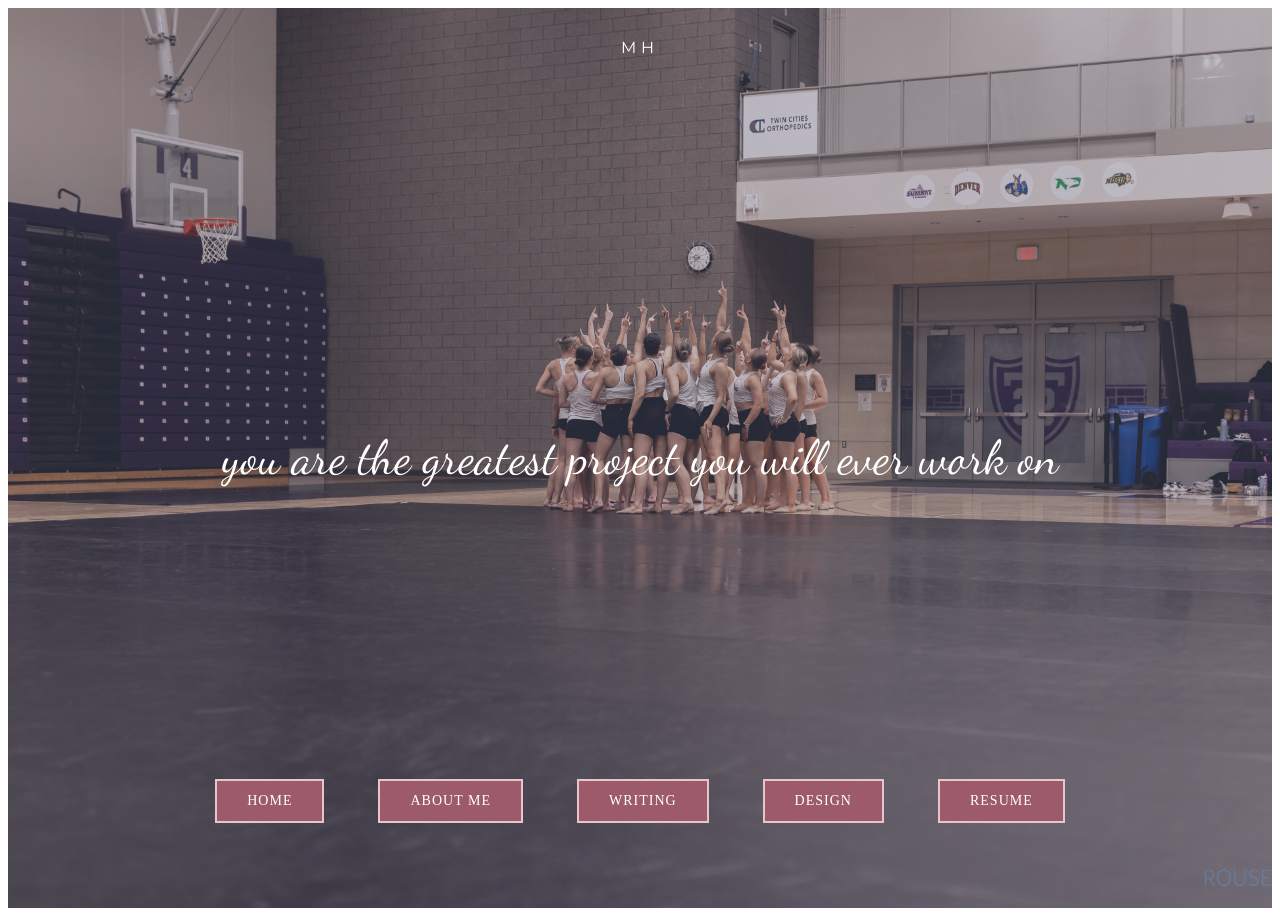
==== aboutme.html @ 7d003271 "I forgot to commit this - a couple days worth of info" ====
<!DOCTYPE html>
<html lang="en">
    
<head>
    <meta charset="UTF-8">
    <meta name="viewport" content="width=device-width, initial-scale=1.0">
    <title>About Me</title>

    <!-- Fonts -->
    <link href="https://fonts.googleapis.com/css2?family=Playfair+Display:wght@400;600&family=Dancing+Script:wght@500&display=swap" rel="stylesheet">

    <link href="./styles/aboutme.css" rel="stylesheet">
</head>

<body>

<div class="about-hero">

    <div class="initials">MH</div>

    <div class="quote">
        you are the greatest project you will ever work on
    </div>

    <div class="nav">
        <a href="index.html">HOME</a>
         <a href="aboutme.html">ABOUT ME</a>
        <a href="#">WRITING</a>
        <a href="#">DESIGN</a>
        <a href="#">RESUME</a>
    </div>

</div>

</body>
</html>

<!-- <!DOCTYPE html>
<html lang="en">

	<head>
		<link rel="stylesheet" href="https://cdnjs.cloudflare.com/ajax/libs/animate.css/4.1.1/animate.min.css"/>
		
		<meta name="viewport" content="width=device-width, initial-scale=1">

		<title>Your Name Page</title>

		<link href="https://cdn.jsdelivr.net/npm/bootstrap@5.3.8/dist/css/bootstrap.min.css" rel="stylesheet" integrity="sha384-sRIl4kxILFvY47J16cr9ZwB07vP4J8+LH7qKQnuqkuIAvNWLzeN8tE5YBujZqJLB" crossorigin="anonymous">

		<link href="./styles/style.css" rel="stylesheet">
	</head>
	
	<body>

		  site content goes between here  -->
<!-- 
		<div class="container py-5">
                <h1>hello!</h1>
                <p>Welcome to [your name here]'s website.</p>
		</div>

         and here -->

		 <!-- <script src="https://cdn.jsdelivr.net/npm/bootstrap@5.3.8/dist/js/bootstrap.bundle.min.js" integrity="sha384-FKyoEForCGlyvwx9Hj09JcYn3nv7wiPVlz7YYwJrWVcXK/BmnVDxM+D2scQbITxI" crossorigin="anonymous"></script>
		<script src="js/main.js"></script>
	</body>
</html>    -->
---- styles/aboutme.css ----
@import url('https://fonts.googleapis.com/css2?family=Rubik+Burned&display=swap');
@import url('https://fonts.googleapis.com/css2?family=Rock+3D&display=swap');
@import url('https://fonts.googleapis.com/css2?family=Titan+One&display=swap');
@import url('https://fonts.googleapis.com/css2?family=Chango&display=swap');
@import url('https://fonts.googleapis.com/css2?family=Montserrat:ital,wght@0,100..900;1,100..900&display=swap');

/* ABOUT PAGE HERO */
.about-hero {
    position: relative;
    height: 100vh;
    background: url('../images/IMG_0392.JPG') center/cover no-repeat;
}

/* SOFT OVERLAY (faded look) */
.about-hero::before {
    content: "";
    position: absolute;
    inset: 0;
    background: rgba(109, 117, 154, 0.35); 
}

/* INITIALS */
.about-hero .initials {
    position: absolute;
    top: 30px;
    left: 50%;
    transform: translateX(-50%);
    color: white;
    letter-spacing: 5px;
    z-index: 2;
    font-family: 'montserrat', sans-serif;
}

/* QUOTE TEXT */
.quote {
    position: absolute;
    top: 50%;
    left: 50%;
    transform: translate(-50%, -50%);

    color: white;
    font-family: 'Dancing Script', cursive;
    font-size: 48px;
    text-align: center;
    width: 80%;
    line-height: 1.4;

    z-index: 2;
}

/* NAVIGATION */
.about-hero .nav {
    position: absolute;
    bottom: 60px;
    width: 100%;
    text-align: center;
    z-index: 2;
}

/* NAV BUTTONS */
.nav {
    position: absolute;
    bottom: 80px;
    width: 100%;
    text-align: center;
    z-index: 2;
}

.nav a {
    display: inline-block;
    margin: 25px;
    padding: 12px 30px;
    background: #9c5a6b;
    color: white;
    text-decoration: none;
    border: 2px solid #e6c5cc;
    font-size: 14px;
    letter-spacing: 1px;
}

.nav a:hover {
    background: #7e4554;
}
---- styles/style.css ----
@import url('https://fonts.googleapis.com/css2?family=Titan+One&display=swap');
@import url('https://fonts.googleapis.com/css2?family=Chango&display=swap');
@import url('https://fonts.googleapis.com/css2?family=Bowlby+One&display=swap');
@import url('https://fonts.googleapis.com/css2?family=Montserrat:ital,wght@0,100..900;1,100..900&display=swap');
@import url('https://fonts.googleapis.com/css2?family=Chonburi&display=swap'); 

/* RESET */
body, html {
    margin: 0;
    padding: 0;
    height: 100%;
    font-family: "Montserrat", sans-serif;
}

/* HERO BACKGROUND */
.hero {
  position: relative;
    height: 100vh;
    background: url('../images/image.png') center/cover no-repeat;
}

/* DARK LEFT SIDE */
.hero::before {
    content: "";
    position: absolute;
    left: 10;
    top: 0;
    width: 55%;
    height: 100%;
    background: rgba(0,0,0,0.35);
}

/* STRIPED RIGHT SIDE */
.hero::after {
    content: "";
    position: absolute;
    top: 0;
    right: 0;
    width: 45%;
    height: 100%;

    background:
    /* STRIPES (top layer) */
        repeating-linear-gradient(
            to right,
            rgba(255, 255, 255, 0.15),
            rgba(255, 255, 255, 0.15) 18px,
            rgba(255, 255, 255, 0.05) 18px,
            rgba(255, 255, 255, 0.05) 36px
        ),

        /* DARK BLUE BASE (underneath) */
        rgba(20, 40, 70, 0.6);
}

/* TEXT */
.name {
    position: absolute;
    color: white;
    z-index: 2;
    font-family: "chango", sans-serif;
}

.first {
    top: 35%;
    left: 9%;
    font-size: 100px;
}

.last {
    top: 50%;
    right: 9%;
    font-size: 100px;
}

.initials {
    position: absolute;
    top: 50px;
    left: 50%;
    transform: translateX(-50%);
    color: white;
    letter-spacing: 5px;
    z-index: 2;
    font-size: 20px;
}

/* NAV BUTTONS */
.nav {
    position: absolute;
    bottom: 80px;
    width: 100%;
    text-align: center;
    z-index: 2;
}

.nav a {
    display: inline-block;
    margin: 25px;
    padding: 12px 30px;
    background: #9c5a6b;
    color: white;
    text-decoration: none;
    border: 2px solid #e6c5cc;
    font-size: 14px;
    letter-spacing: 1px;
}

.nav a:hover {
    background: #7e4554;
}

.footer {
    background: linear-gradient(
        to right,
         rgba(20, 40, 70, 0.6)
    ); 
    color: white;
    padding: 60px 80px;
    font-family: 'Montserrat', sans-serif;
}

.footer-container {
    display: flex;
    justify-content: space-between;
    align-items: center;
}

/* LEFT SIDE */
.footer-left h2 {
    font-size: 36px;
    margin-bottom: 30px;
    letter-spacing: 1px;
    color: #f4f0ec;
}

.footer-columns {
    display: flex;
    gap: 80px;
}

.footer-columns h4 {
    font-size: 16px;
    margin-bottom: 5px;
}

.footer-columns p {
    font-size: 18px;
    opacity: 0.9;
}

/* RIGHT SIDE */
.footer-right h1 {
    font-size: 80px;
    font-weight: 500;
}

/* ABOUT ME SECTION */

/* PAGE LAYOUT */
.about-section {
    display: flex;
    height: 95vh;
    font-family: 'Chonburi', serif;
}

/* LEFT SIDE */
.about-left {
    width: 60%;
    background: #f4f0ec;
    display: flex;
    align-items: center;
    justify-content: center;
    position: relative;
}

/* BORDER BOX */
.about-box {
    border: 1px solid rgba(0,0,0,0.2);
    padding: 80px;
    width: 70%;
}

/* SCRIPT TEXT */
.handwritten {
    font-family: 'Dancing Script', cursive;
    color: #a05c70;
    font-size: 32px;
    margin-bottom: 20px;
    transform: rotate(-5deg);
}

/* MAIN TITLE */
.about-box h1 {
    font-size: 64px;
    color: #3e3533;
    margin-bottom: 30px;
    line-height: 1.1;
}

/* DESCRIPTION */
.description {
    font-size: 18px;
    color: #5a4f4d;
    margin-bottom: 20px;
    line-height: 1.6;
}

/* RIGHT SIDE */
.about-right {
    width: 35%;
    position: relative;
    top: 0;
    right: 0;
    width: 49%;
    height: 100%;

    background:
        repeating-linear-gradient(
            to right,
            rgba(60, 80, 110, 0.4),
            rgba(60, 80, 110, 0.4) 20px,
            rgba(60, 80, 110, 0.15) 20px,
            rgba(60, 80, 110, 0.15) 40px
        ),
        rgba(40, 60, 90, 0.5);

    display: flex;
    align-items: center;
    justify-content: center;
}

/* IMAGE */
.about-right img {
    width: 70%;
    max-width: 350px;
    border-radius: 4px;
    z-index: 2;
}

.parallax { 
    background: url('../images/stripes.jpg') right/cover no-repeat fixed;
    height: 500px;
    background-attachment: fixed;
    background-position: right;
    background-repeat: no-repeat;
    background-size: cover;
}




/* :root {
    --background-color: #E63462;
    --text-color: #483D3F;
    --highlight-color-one: #708B75;
    --highlight-color-two: #EF6351;
    --highlight-color-three: #EDDDD4;
}

body {
    background-color: var(--background-color);
    color: var(--text-color);
}

.carousel-inner img {
    width: 100%;
    aspect-ratio: 16/9;
    object-fit: cover;
}

.btn {
    background: var(--text-color);
    border: none;
    color: var(--green-hightlight);
    font-family: "Roboto";
    font-weight: 900;
    font-size: 12px;
    text-transform: uppercase;
    letter-spacing: 1px;
    border-radius: 112px;
}

div.card {
    border: none;
    background-color: transparent;
}

div.card {
    border: none;
    background-color: transparent;
}

div.card-body, .card-title, .card-text {
    color: var(--text-color);
}

/* Hero Section */
/* .hero-section {
    background: url('../images/image.png');
    background-size: cover;
    background-position: 50% 50%;
    height: 100vh;
    display: flex;
    align-items: center;
    justify-content: center;
    color: white;
}

.bg-light {
    background-color: red;
}

.hero-section h1 {
    font-weight: 700;
    font-family: "Chango", system-ui;
}

h2, h3, h4, h5 {
    font-family: "Rubik Burned", system-ui;
}

.hero-section .lead {
    font-size: 1.5rem;
}

.work-card img {
    height: 300px;
    object-fit: cover;
    border-radius: 0;
}

.work-card {
    font-family: "Rock 3D", system-ui;
    border-radius: 0px;
    border: none;
}

.btn {
    background-color: var(--highlight-color-two);
    border: none;
}


h2 {
    font-weight: 700;
    color: var(--text-color);
}

.modal-body img {
    width: 100%;
} */
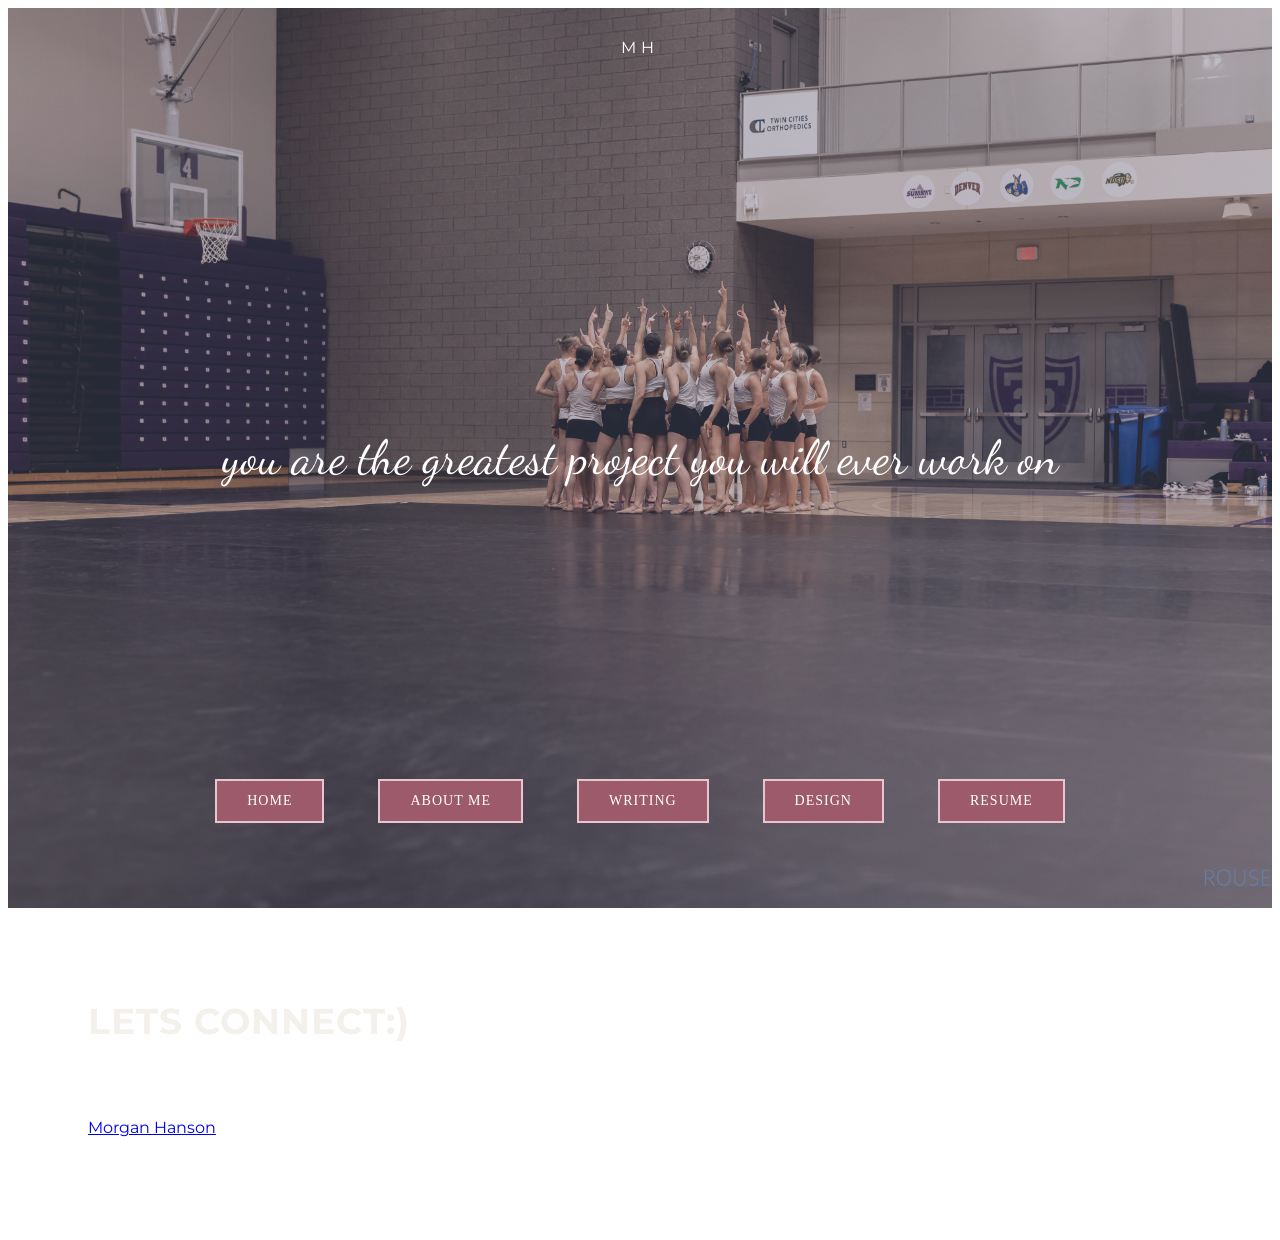
==== commit 688a5101: "new" ====
--- a/aboutme.html
+++ b/aboutme.html
@@ -25,12 +25,48 @@
     <div class="nav">
         <a href="index.html">HOME</a>
          <a href="aboutme.html">ABOUT ME</a>
-        <a href="#">WRITING</a>
-        <a href="#">DESIGN</a>
-        <a href="#">RESUME</a>
+        <a href="writing.html">WRITING</a>
+        <a href="design.html">DESIGN</a>
+        <a href="resume.html">RESUME</a>
     </div>
 
 </div>
+
+</body>
+</html>
+
+<footer class="footer">
+
+    <div class="footer-container">
+
+        <div class="footer-left">
+            <h2>LETS CONNECT:)</h2>
+
+            <div class="footer-columns">
+                <div>
+                    <h4>LINKEDIN</h4>
+					<a href="https://www.linkedin.com/in/2026-morgan-hanson" target="_blank">Morgan Hanson</a>
+                </div>
+
+                <div>
+                    <h4>EMAIL</h4>
+                    <p>mohanson22@gmail.com</p>
+                </div>
+
+                <div>
+                    <h4>PHONE</h4>
+                    <p>507-720-5977</p>
+                </div>
+            </div>
+        </div>
+
+        <div class="footer-right">
+            <h1>M|H</h1>
+        </div>
+
+    </div>
+
+</footer>
 
 </body>
 </html>
--- a/styles/aboutme.css
+++ b/styles/aboutme.css
@@ -3,6 +3,7 @@
 @import url('https://fonts.googleapis.com/css2?family=Titan+One&display=swap');
 @import url('https://fonts.googleapis.com/css2?family=Chango&display=swap');
 @import url('https://fonts.googleapis.com/css2?family=Montserrat:ital,wght@0,100..900;1,100..900&display=swap');
+@import url('https://fonts.googleapis.com/css2?family=Dancing+Script:wght@400..700&display=swap');
 
 /* ABOUT PAGE HERO */
 .about-hero {
@@ -44,7 +45,6 @@
     text-align: center;
     width: 80%;
     line-height: 1.4;
-
     z-index: 2;
 }
 
@@ -80,4 +80,68 @@
 
 .nav a:hover {
     background: #7e4554;
+}
+
+.footer {
+    background: linear-gradient(
+        to right,
+         rgba(20, 40, 70, 0.6)
+    ); 
+    color: white;
+    padding: 60px 80px;
+    font-family: 'Montserrat', sans-serif;
+}
+
+.footer-container {
+    display: flex;
+    justify-content: space-between;
+    align-items: center;
+}
+
+/* LEFT SIDE */
+.footer-left h2 {
+    font-size: 36px;
+    margin-bottom: 30px;
+    letter-spacing: 1px;
+    color: #f4f0ec;
+}
+
+.footer-columns {
+    display: flex;
+    gap: 80px;
+}
+
+.footer-columns h4 {
+    font-size: 16px;
+    margin-bottom: 5px;
+}
+
+.footer-columns p {
+    font-size: 18px;
+    opacity: 0.9;
+}
+
+/* RIGHT SIDE */
+.footer-right h1 {
+    font-size: 80px;
+    font-weight: 500;
+}
+
+/* IMAGE */
+.image-frame img {
+    width: 100%;
+    height: 220px;
+    object-fit: cover;
+    display: block;
+}
+
+.project-card {
+    width: 500px;
+}
+
+.image-frame img {
+    width: 100%;
+    height: 250px;
+
+    object-fit: cover;
 }
--- a/styles/style.css
+++ b/styles/style.css
@@ -14,10 +14,34 @@
 
 /* HERO BACKGROUND */
 .hero {
-  position: relative;
+    position: relative;
+    /* overflow: hidden; */
+    background-image: url('../images/grad.JPG');
     height: 100vh;
-    background: url('../images/image.png') center/cover no-repeat;
-}
+    background-size: cover;
+    /* background: url('../images/image.png') center/cover no-repeat; */
+}
+
+/* .vortex {
+    position: absolute;
+    top: -20%;
+    right: -10%;
+    width: 900px;
+    height: 900px;
+
+    background:
+        radial-gradient (
+            circle at center, 
+            rgba(255, 255, 255, 0.12) 0px, 
+            rgba(255, 255, 255, 0.12) 6px,
+            transparent 6px,
+            transparent 24px
+            );
+
+            transform: rotate(25deg);
+            opacity: 0.7;
+            filter: blur(1px);
+} */
 
 /* DARK LEFT SIDE */
 .hero::before {
@@ -107,6 +131,9 @@
 
 .nav a:hover {
     background: #7e4554;
+    hover {
+        background: #742d40;
+    }
 }
 
 .footer {
@@ -237,14 +264,14 @@
     z-index: 2;
 }
 
-.parallax { 
+/* .parallax { 
     background: url('../images/stripes.jpg') right/cover no-repeat fixed;
     height: 500px;
     background-attachment: fixed;
     background-position: right;
     background-repeat: no-repeat;
     background-size: cover;
-}
+} */
 
 
 
